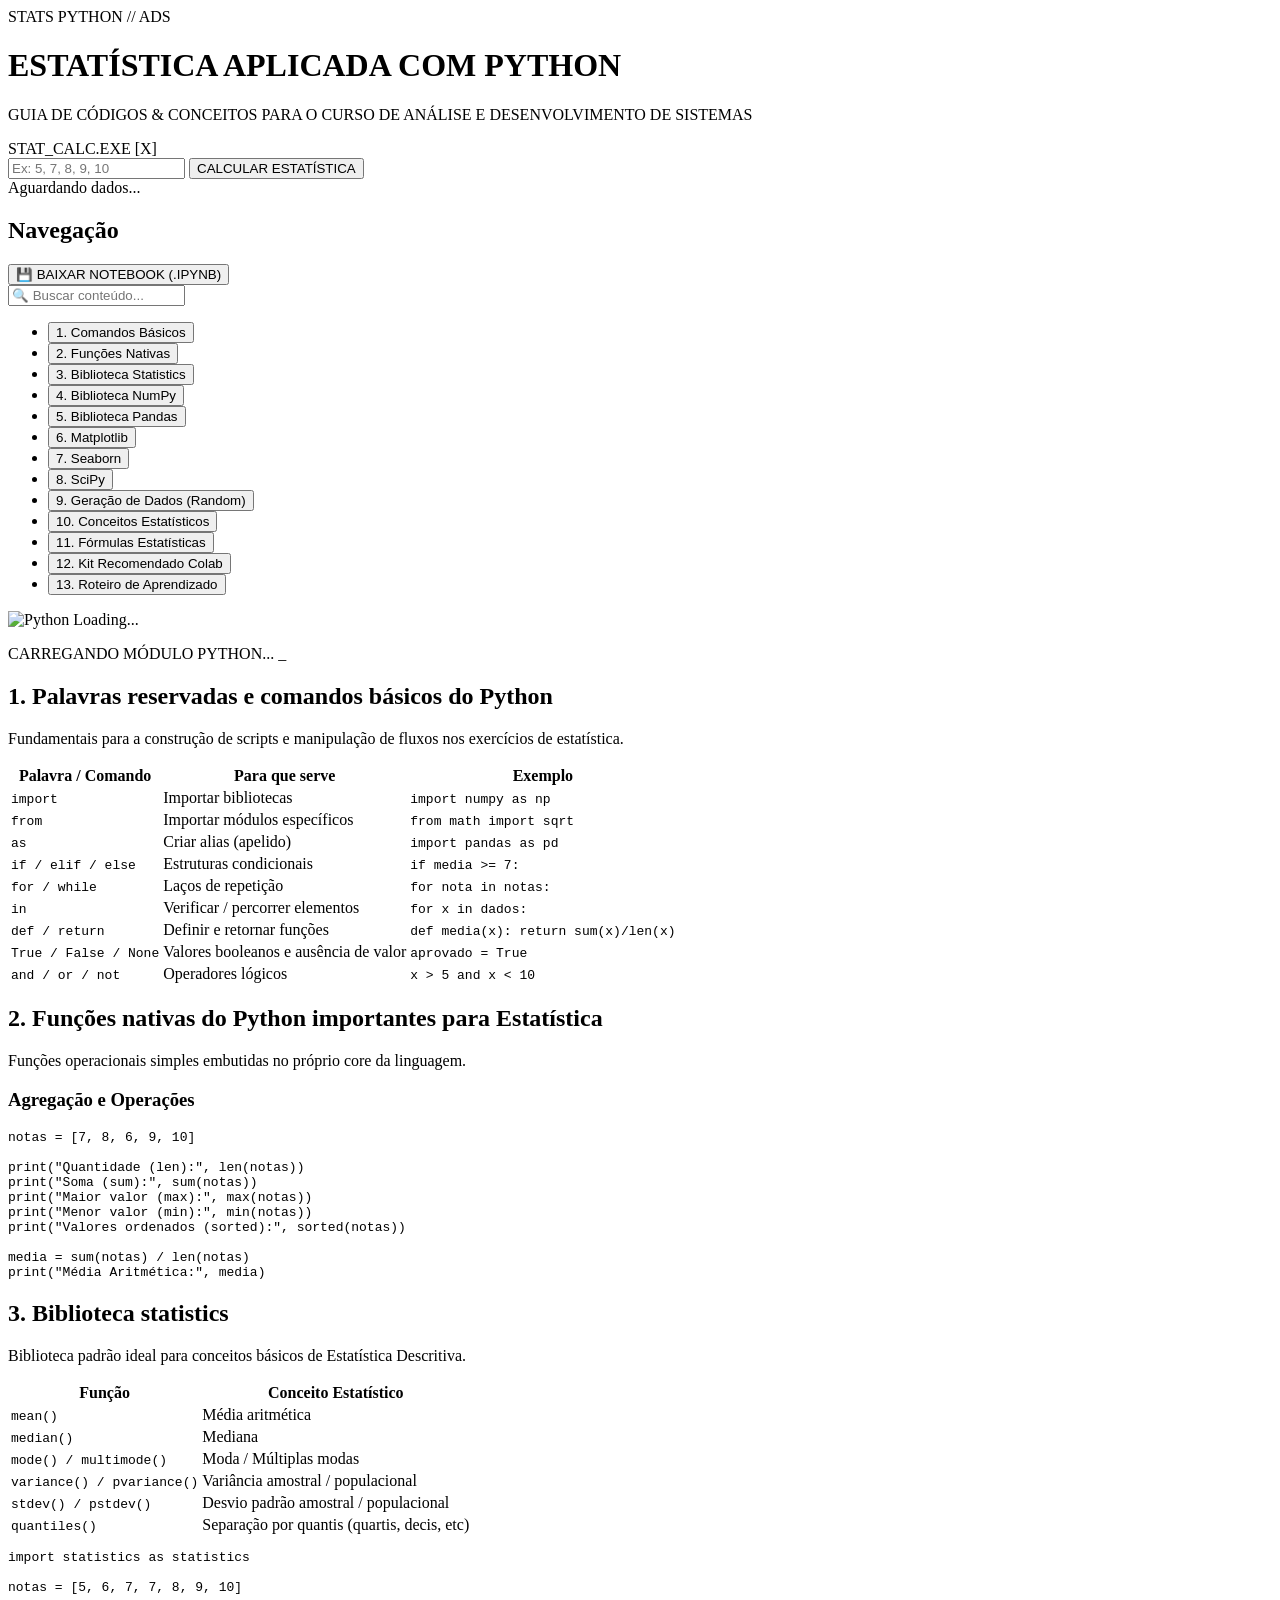
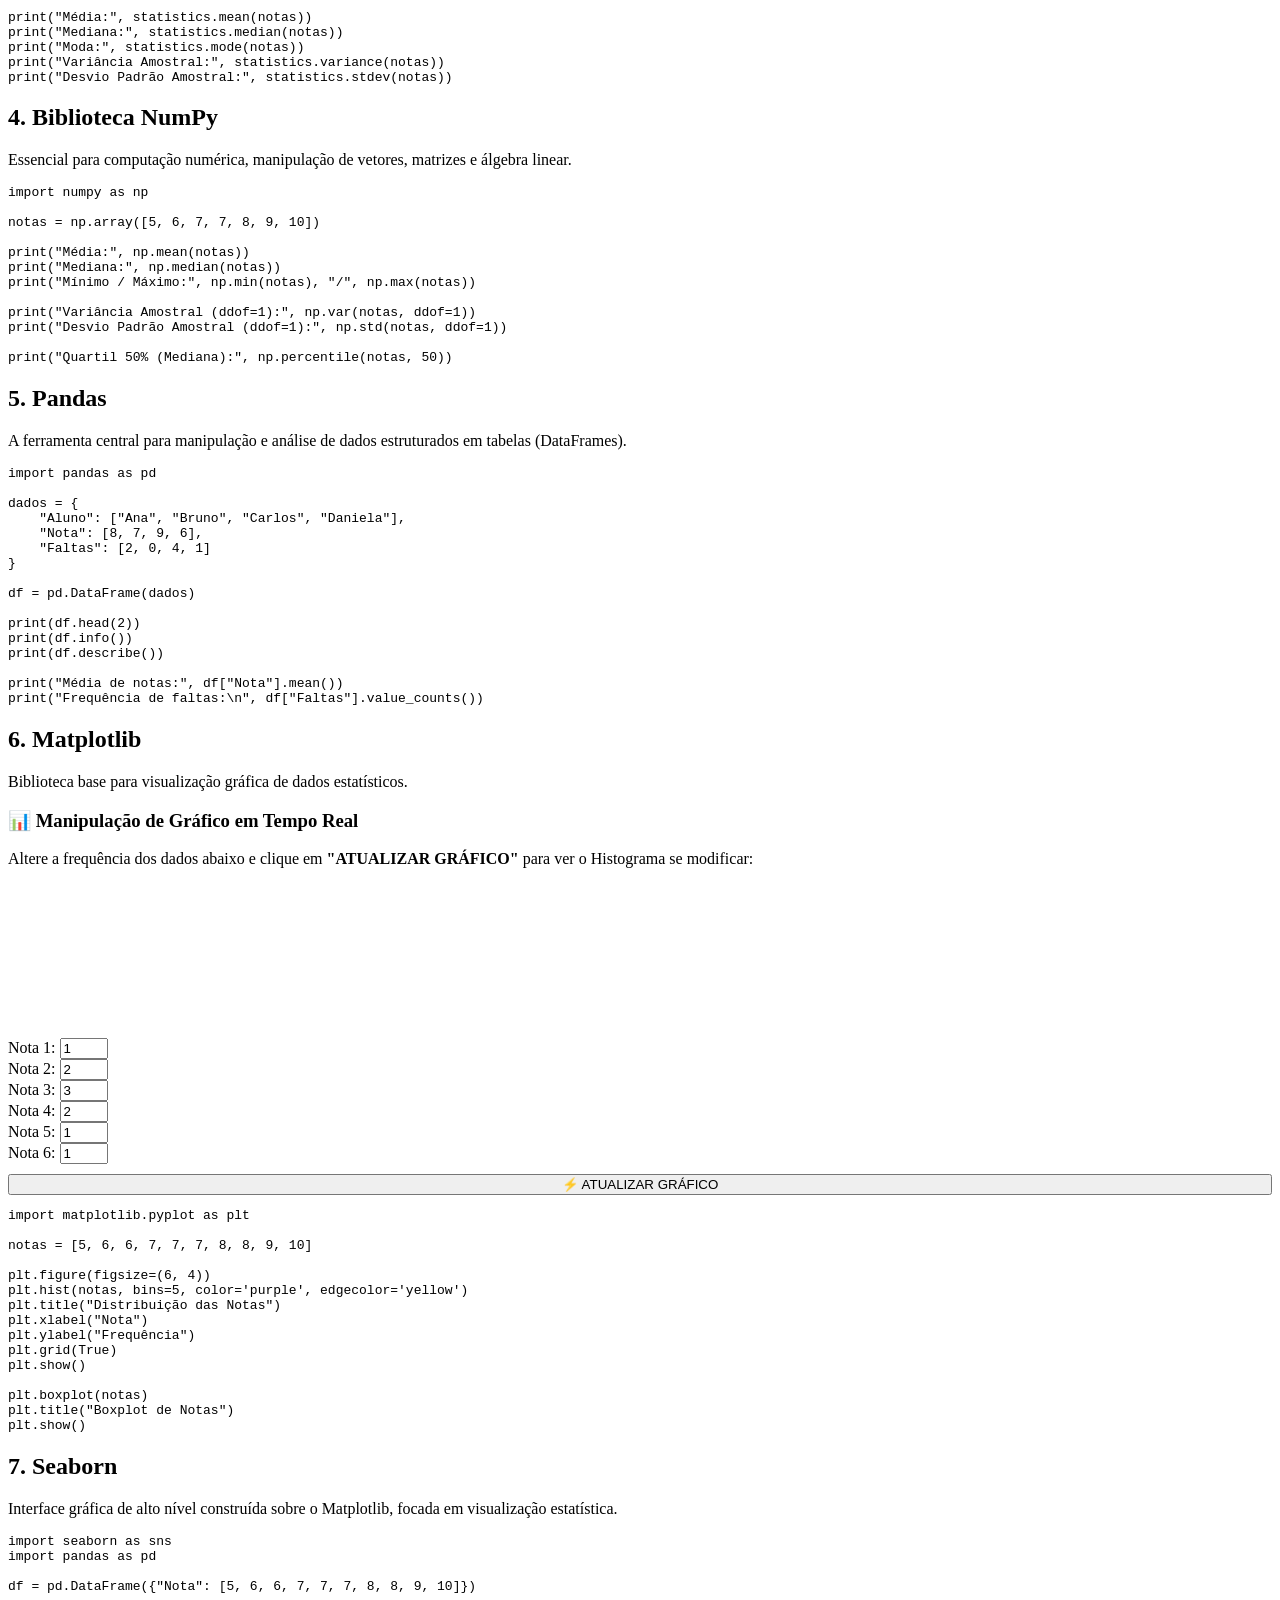
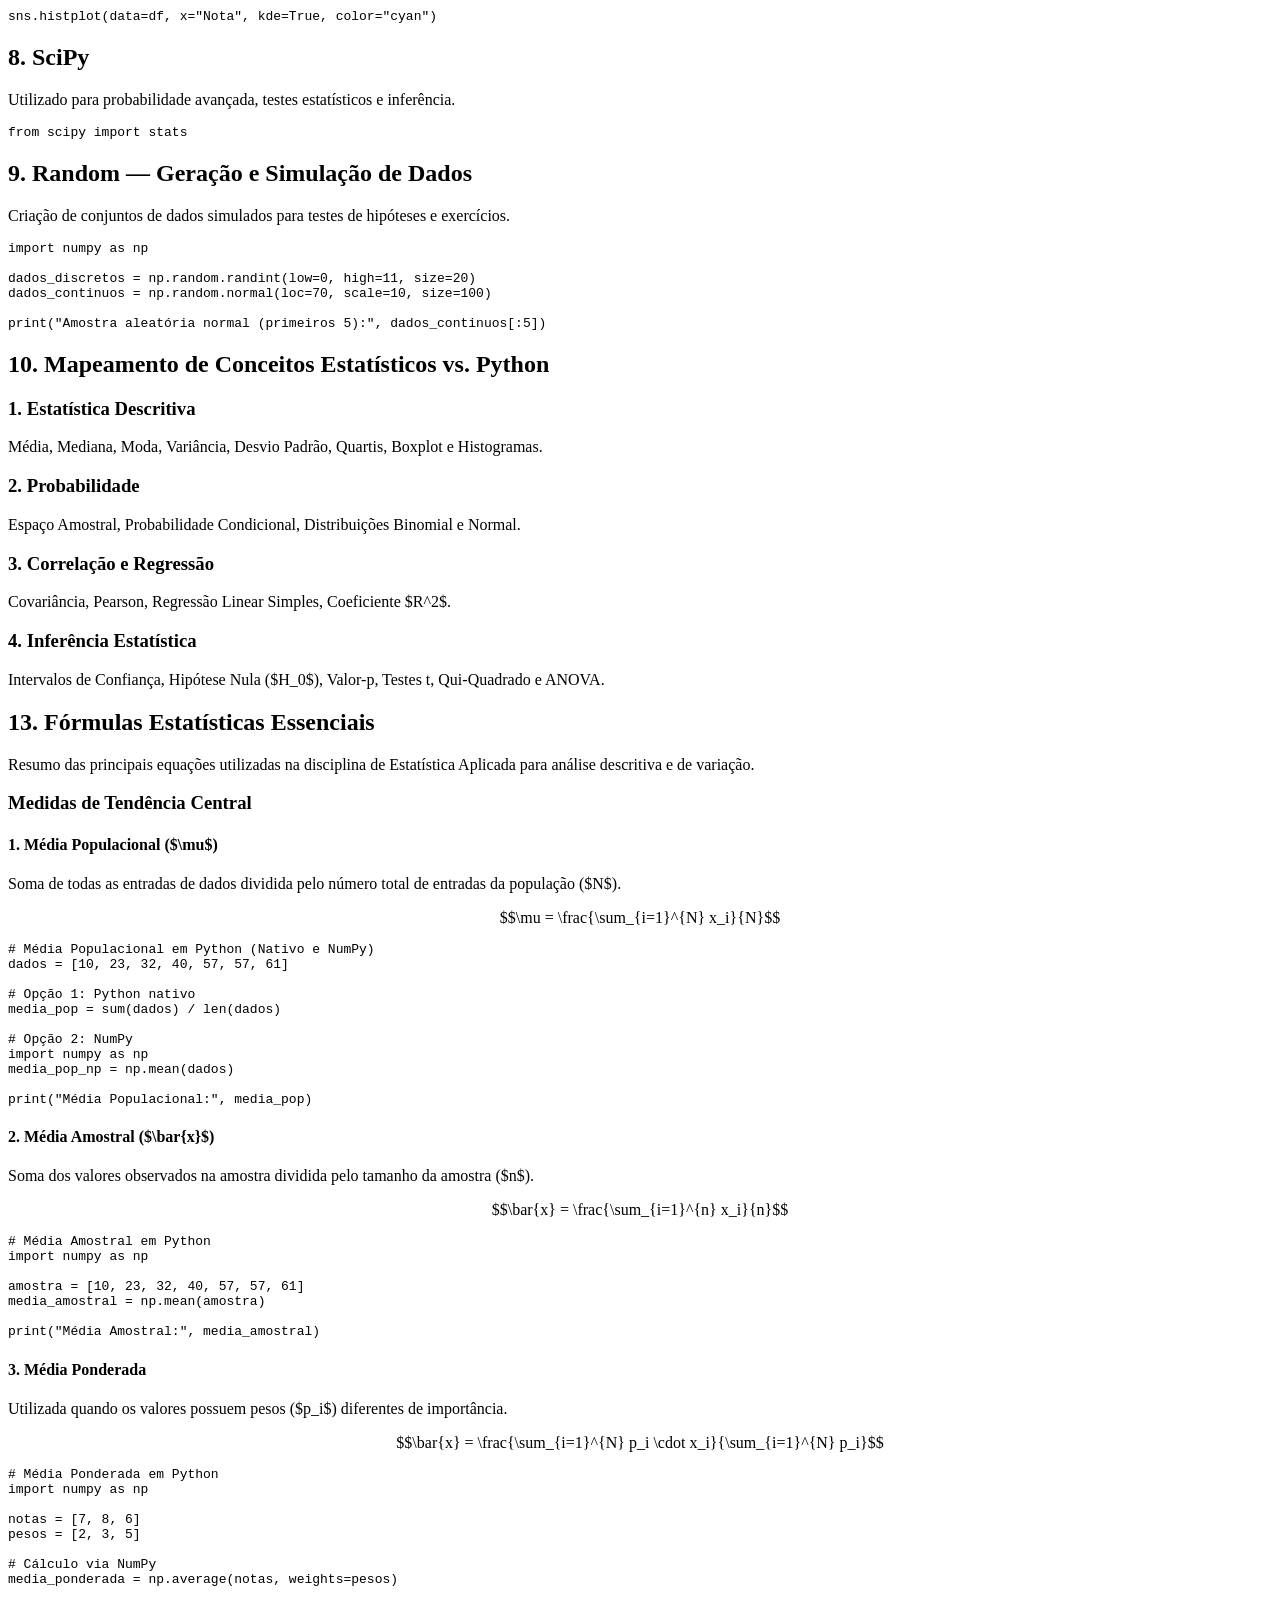
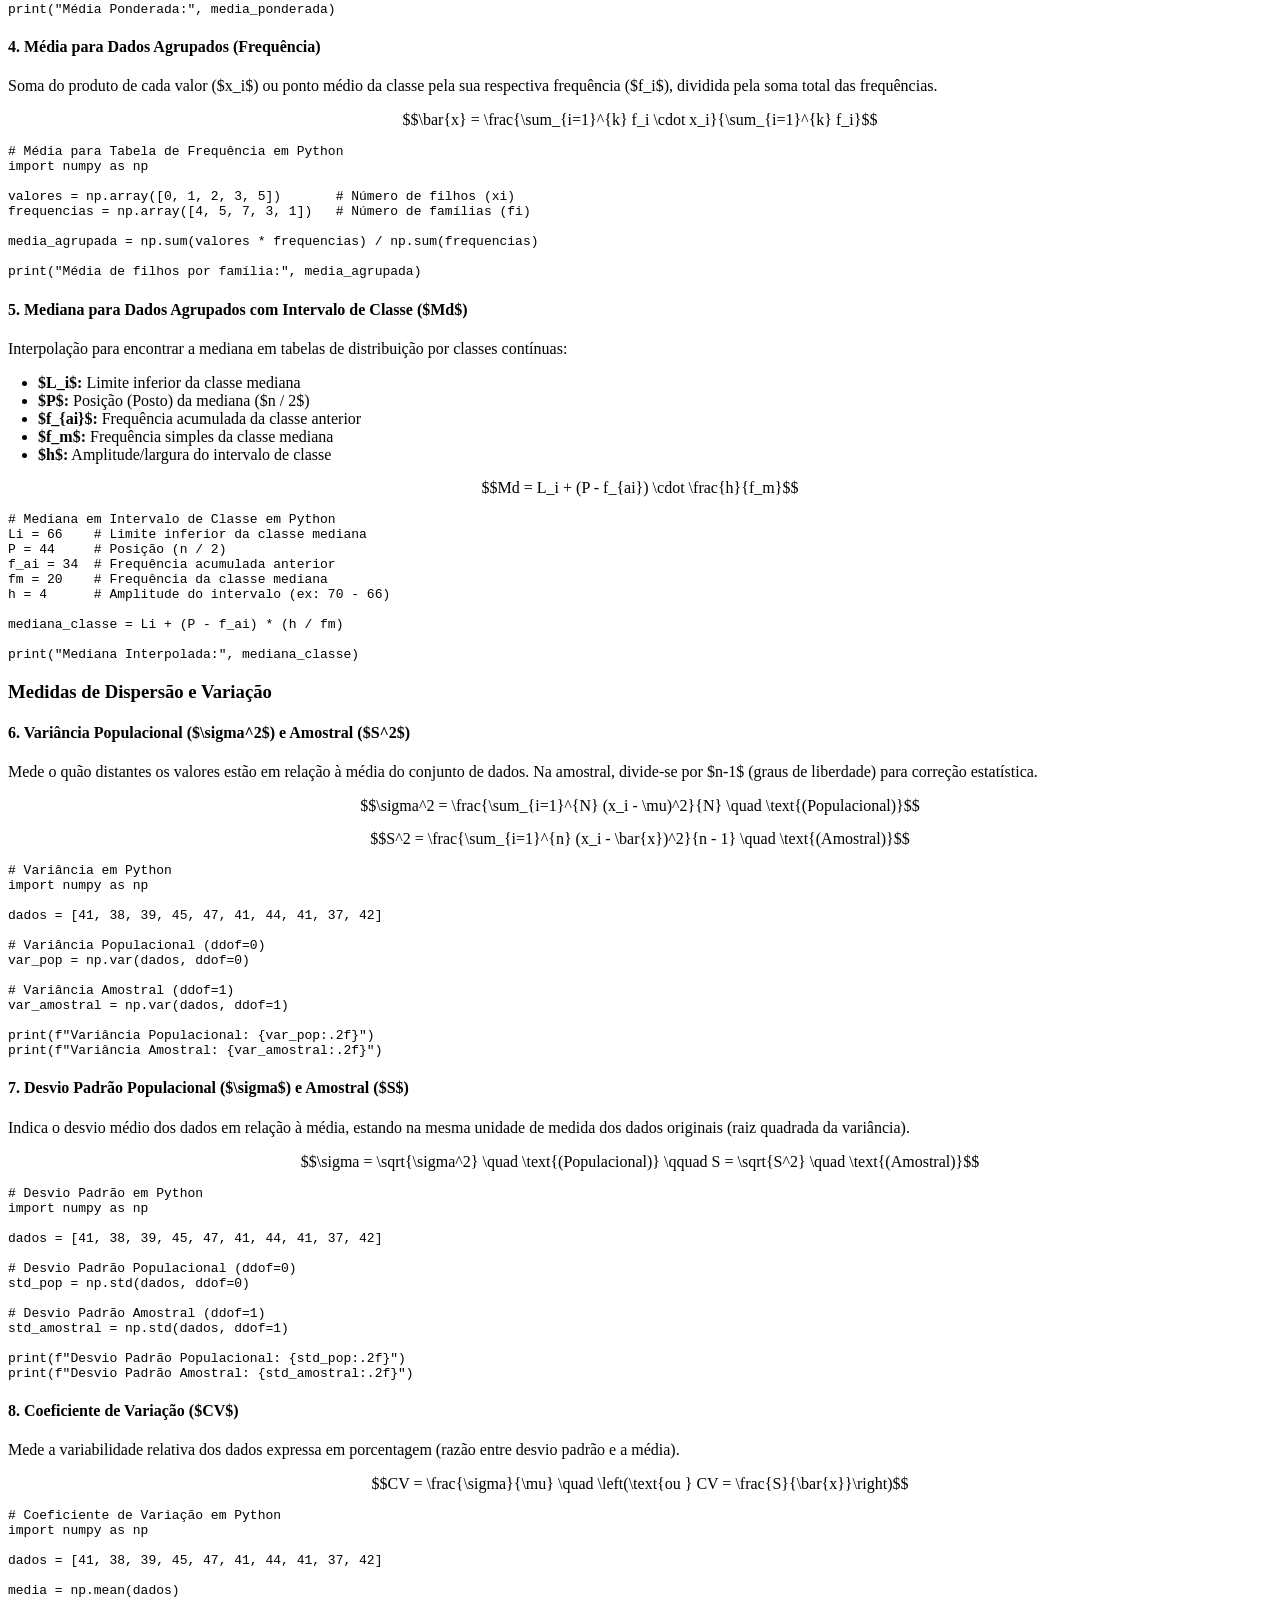
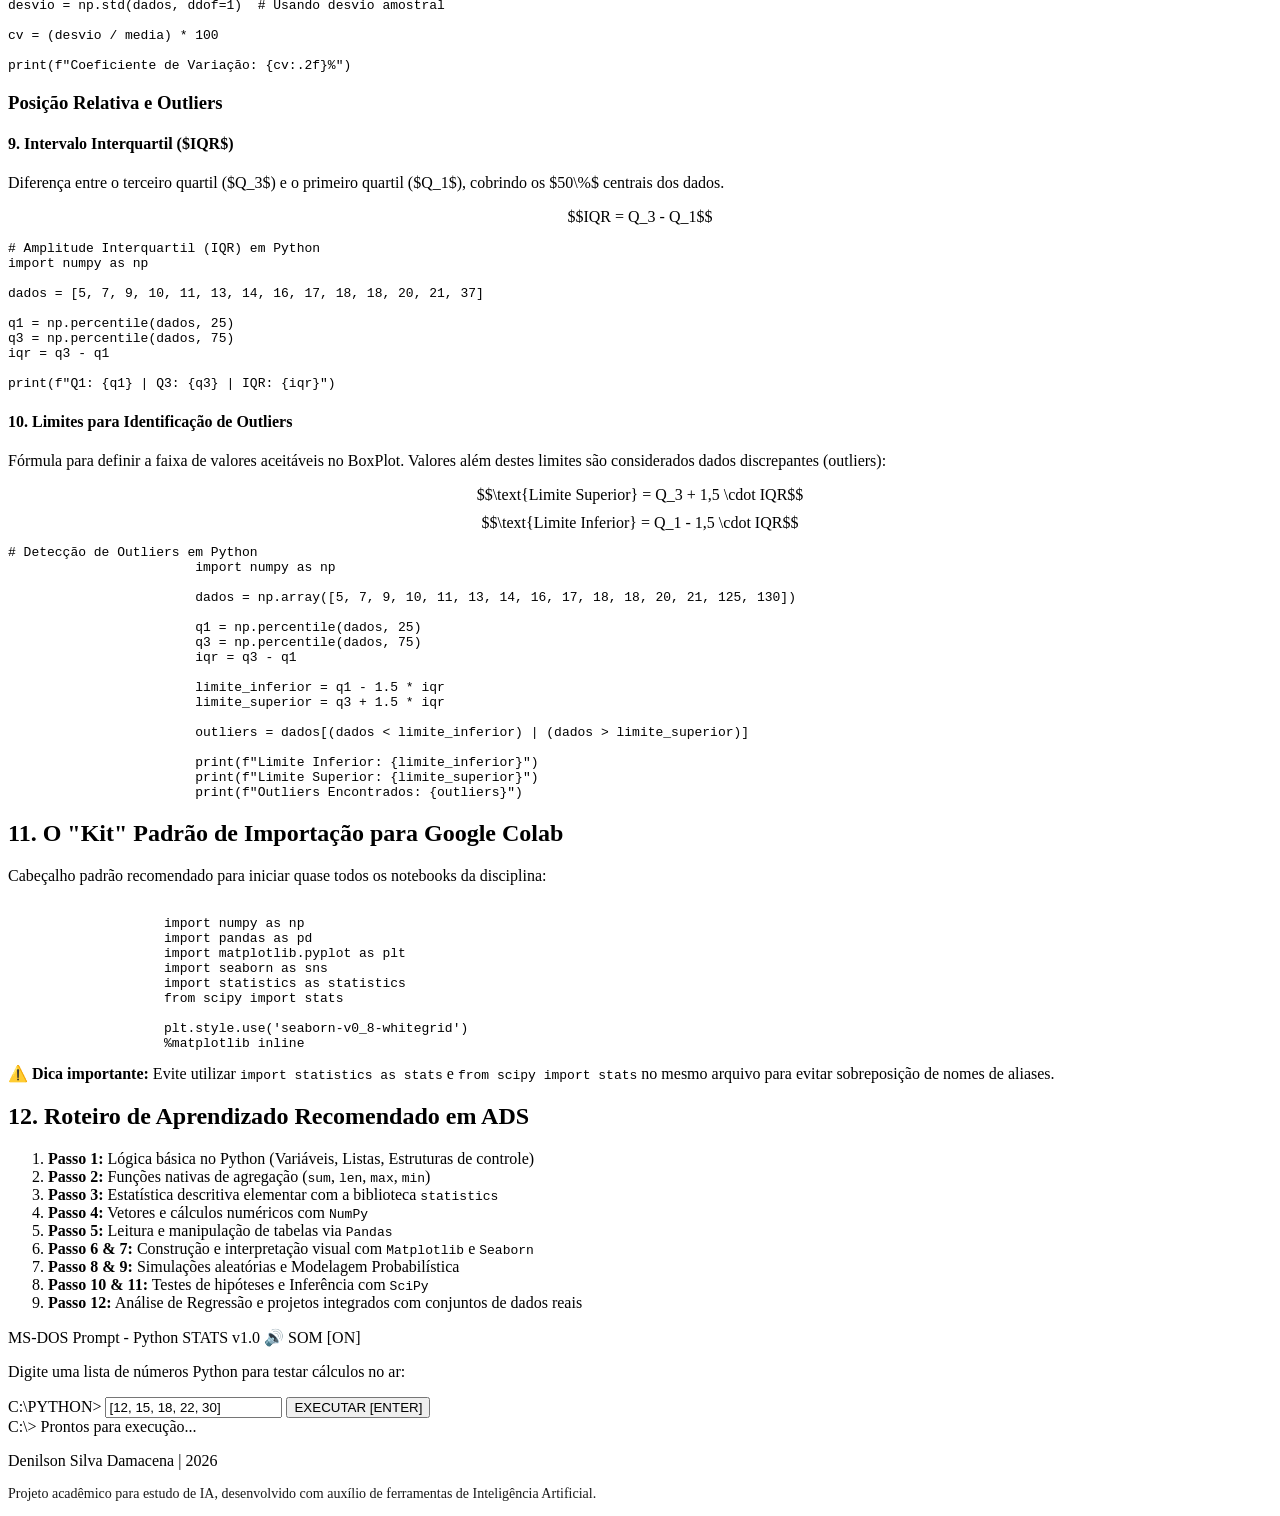
==== projeto/index.html @ f8db6117 "Rename index.html to projeto/index.html" ====
<!--====================================================================
DESENVOLVIDO POR: Denilson Silva Damacena
ANO: 2026
--------------------------------------------------------------------
⠀⠀⠀⠀⠀⢸⠓⢄⡀⠀⠀⠀⠀⠀⠀⠀⠀⠀⠀⠀⠀⠀⠀⠀⠀⠀⠀⠀⠀⠀
⠀⠀⠀⠀⠀⢸⠀⠀⠑⢤⡀⠀⠀⠀⠀⠀⠀⠀⠀⠀⠀⠀⠀⠀⠀⠀⠀⠀⠀⠀
⠀⠀⠀⠀⠀⢸⡆⠀⠀⠀⠙⢤⡷⣤⣦⣀⠤⠖⠚⡿⠁⠀⠀⠀⠀⠀⠀⠀⠀⠀
⣠⡿⠢⢄⡀⠀⡇⠀⠀⠀⠀⠀⠉⠀⠀⠀⠀⠀⠸⠷⣶⠂⠀⠀⠀⣀⣀⠀⠀⠀
⢸⣃⠀⠀⠉⠳⣷⠞⠁⠀⠀⠀⠀⠀⠀⠀⠀⠀⠀⠈⠉⠉⠉⠉⠉⠉⠉⢉⡭⠋
⠀⠘⣆⠀⠀⠀⠁⠀⢀⡄⠀⠀⠀⠀⠀⠀⠀⠀⠀⠀⠀⠀⠀⠀⠀⢀⡴⠋⠀⠀
⠀⠀⠘⣦⠆⠀⠀⢀⡎⢹⡀⠀⠀⠀⠀⠀⠀⠀⠀⡀⠀⠀⡀⣠⠔⠋⠀⠀⠀⠀
⠀⠀⠀⡏⠀⠀⣆⠘⣄⠸⢧⠀⠀⠀⠀⢀⣠⠖⢻⠀⠀⠀⣿⢥⣄⣀⣀⣀⠀⠀
⠀⠀⢸⠁⠀⠀⡏⢣⣌⠙⠚⠀⠀⠠⣖⡛⠀⣠⠏⠀⠀⠀⠇⠀⠀⠀⠀⢙⣣⠄
⠀⠀⢸⡀⠀⠀⠳⡞⠈⢻⠶⠤⣄⣀⣈⣉⣉⣡⡔⠀⠀⢀⠀⠀⣀⡤⠖⠚⠀⠀
⠀⠀⡼⣇⠀⠀⠀⠙⠦⣞⡀⠀⢀⡏⠀⢸⣣⠞⠀⠀⠀⡼⠚⠋⠁⠀⠀⠀⠀⠀
⠀⢰⡇⠙⠀⠀⠀⠀⠀⠀⠉⠙⠚⠒⠚⠉⠀⠀⠀⠀⡼⠁⠀⠀⠀⠀⠀⠀⠀⠀
⠀⠀⢧⡀⠀⢠⡀⠀⠀⠀⠀⠀⠀⠀⠀⠀⠀⠀⠙⣞⠁⠀⠀⠀⠀⠀⠀⠀⠀⠀
⠀⠀⠀⠙⣶⣶⣿⠢⣄⡀⠀⠀⠀⠀⠀⠀⠀⠀⠀⢸⠀⠀⠀⠀⠀⠀⠀⠀⠀⠀
⠀⠀⠀⠀⠀⠉⠀⠀⠀⠙⢿⣳⠞⠳⡄⠀⠀⠀⢀⡞⠀⠀⠀⠀⠀⠀⠀⠀⠀⠀
⠀⠀⠀⠀⠀⠀⠀⠀⠀⠀⠀⠉⠀⠀⠹⣄⣀⡤⠋⠀⠀⠀⠀⠀⠀⠀⠀⠀⠀⠀
====================================================================-->


<!DOCTYPE html>
<html lang="pt-BR">

<head>
    <meta charset="UTF-8">
    <meta name="viewport" content="width=device-width, initial-scale=1.0">
    <title>Estatística Aplicada</title>
    <script src="https://cdn.jsdelivr.net/npm/chart.js"></script>
    <link rel="stylesheet" href="css/style.css">
    <link rel="icon" type="image/svg+xml" href="https://api.iconify.design/lucide:bar-chart-3.svg?color=%23ff00ff">
    <script>
        window.MathJax = {
            tex: {
                inlineMath: [['$', '$'], ['\\(', '\\)']],
                displayMath: [['$$', '$$'], ['\\[', '\\]']]
            }
        };
    </script>
    <script id="MathJax-script" async src="https://cdn.jsdelivr.net/npm/mathjax@3/es5/tex-mml-chtml.js"></script>
</head>

<body>

    <header class="header-90s">
        <div class="logo-box">
            <span class="logo-text">STATS</span>
            <span class="logo-sub">PYTHON // ADS</span>
        </div>
        <div class="header-banner">
            <h1>ESTATÍSTICA APLICADA COM PYTHON</h1>
            <p>GUIA DE CÓDIGOS & CONCEITOS PARA O CURSO DE ANÁLISE E DESENVOLVIMENTO DE SISTEMAS</p>
        </div>
    </header>

    <div class="main-container">
        <nav class="sidebar-menu">
            <div class="win95-calc">
                <div class="calc-title">
                    <span>STAT_CALC.EXE</span>
                    <span>[X]</span>
                </div>
                <input type="text" id="calc-data" class="calc-input" placeholder="Ex: 5, 7, 8, 9, 10">
                <button class="calc-btn" onclick="runWinCalc()">CALCULAR ESTATÍSTICA</button>
                <div id="calc-output" class="calc-results">
                    Aguardando dados...
                </div>
            </div>
            <h2>Navegação</h2>
            <button class="colab-export-btn" onclick="exportToColabNotebook()">
                💾 BAIXAR NOTEBOOK (.IPYNB)
            </button>
            <div class="search-box">
                <input type="text" id="search-input" placeholder="🔍 Buscar conteúdo..." onkeyup="filterMenu()">
            </div>
            <ul>
                <li><button class="menu-btn active" onclick="loadContent(event, 1)">1. Comandos Básicos</button></li>
                <li><button class="menu-btn" onclick="loadContent(event, 2)">2. Funções Nativas</button></li>
                <li><button class="menu-btn" onclick="loadContent(event, 3)">3. Biblioteca Statistics</button></li>
                <li><button class="menu-btn" onclick="loadContent(event, 4)">4. Biblioteca NumPy</button></li>
                <li><button class="menu-btn" onclick="loadContent(event, 5)">5. Biblioteca Pandas</button></li>
                <li><button class="menu-btn" onclick="loadContent(event, 6)">6. Matplotlib</button></li>
                <li><button class="menu-btn" onclick="loadContent(event, 7)">7. Seaborn</button></li>
                <li><button class="menu-btn" onclick="loadContent(event, 8)">8. SciPy</button></li>
                <li><button class="menu-btn" onclick="loadContent(event, 9)">9. Geração de Dados (Random)</button></li>
                <li><button class="menu-btn" onclick="loadContent(event, 10)">10. Conceitos Estatísticos</button></li>
                <li><button class="menu-btn" onclick="loadContent(event, 11)">11. Fórmulas Estatísticas</button></li>
                <li><button class="menu-btn" onclick="loadContent(event, 12)">12. Kit Recomendado Colab</button></li>
                <li><button class="menu-btn" onclick="loadContent(event, 13)">13. Roteiro de Aprendizado</button></li>

            </ul>
        </nav>

        <main class="content-area">

            <div id="retro-loader" class="crt-monitor">
                <div class="monitor-screen">
                    <div class="loader-content">
                        <img src="https://images-wixmp-ed30a86b8c4ca887773594c2.wixmp.com/f/da9f8649-8d19-4c2b-b05a-d90030b5379a/dgvsjw9-cf0faf00-135d-4ddf-9aae-e804f3a03dff.gif?token=eyJ0eXAiOiJKV1QiLCJhbGciOiJIUzI1NiJ9.[base64].6Mxt8I6oaroycEuVyT8rRsQmvYygFKaHX579qI7D_Fw"
                            alt="Python Loading..." class="python-gif">
                        <div class="loading-bar">
                            <div class="loading-fill"></div>
                        </div>
                        <p class="loading-text">CARREGANDO MÓDULO PYTHON... <span class="blink">_</span></p>
                    </div>
                </div>
            </div>

            <section id="content-1" class="content-section active">
                <h2>1. Palavras reservadas e comandos básicos do Python</h2>
                <p>Fundamentais para a construção de scripts e manipulação de fluxos nos exercícios de estatística.</p>

                <table class="table-90s">
                    <thead>
                        <tr>
                            <th>Palavra / Comando</th>
                            <th>Para que serve</th>
                            <th>Exemplo</th>
                        </tr>
                    </thead>
                    <tbody>
                        <tr>
                            <td><code>import</code></td>
                            <td>Importar bibliotecas</td>
                            <td><code>import numpy as np</code></td>
                        </tr>
                        <tr>
                            <td><code>from</code></td>
                            <td>Importar módulos específicos</td>
                            <td><code>from math import sqrt</code></td>
                        </tr>
                        <tr>
                            <td><code>as</code></td>
                            <td>Criar alias (apelido)</td>
                            <td><code>import pandas as pd</code></td>
                        </tr>
                        <tr>
                            <td><code>if / elif / else</code></td>
                            <td>Estruturas condicionais</td>
                            <td><code>if media >= 7:</code></td>
                        </tr>
                        <tr>
                            <td><code>for / while</code></td>
                            <td>Laços de repetição</td>
                            <td><code>for nota in notas:</code></td>
                        </tr>
                        <tr>
                            <td><code>in</code></td>
                            <td>Verificar / percorrer elementos</td>
                            <td><code>for x in dados:</code></td>
                        </tr>
                        <tr>
                            <td><code>def / return</code></td>
                            <td>Definir e retornar funções</td>
                            <td><code>def media(x): return sum(x)/len(x)</code></td>
                        </tr>
                        <tr>
                            <td><code>True / False / None</code></td>
                            <td>Valores booleanos e ausência de valor</td>
                            <td><code>aprovado = True</code></td>
                        </tr>
                        <tr>
                            <td><code>and / or / not</code></td>
                            <td>Operadores lógicos</td>
                            <td><code>x > 5 and x < 10</code></td>
                        </tr>
                    </tbody>
                </table>
            </section>

            <section id="content-2" class="content-section">
                <h2>2. Funções nativas do Python importantes para Estatística</h2>
                <p>Funções operacionais simples embutidas no próprio core da linguagem.</p>

                <h3>Agregação e Operações</h3>
                <pre class="code-box"><code>notas = [7, 8, 6, 9, 10]

print("Quantidade (len):", len(notas))
print("Soma (sum):", sum(notas))
print("Maior valor (max):", max(notas))
print("Menor valor (min):", min(notas))
print("Valores ordenados (sorted):", sorted(notas))

media = sum(notas) / len(notas)
print("Média Aritmética:", media)</code></pre>
            </section>

            <section id="content-3" class="content-section">
                <h2>3. Biblioteca statistics</h2>
                <p>Biblioteca padrão ideal para conceitos básicos de Estatística Descritiva.</p>

                <table class="table-90s">
                    <thead>
                        <tr>
                            <th>Função</th>
                            <th>Conceito Estatístico</th>
                        </tr>
                    </thead>
                    <tbody>
                        <tr>
                            <td><code>mean()</code></td>
                            <td>Média aritmética</td>
                        </tr>
                        <tr>
                            <td><code>median()</code></td>
                            <td>Mediana</td>
                        </tr>
                        <tr>
                            <td><code>mode() / multimode()</code></td>
                            <td>Moda / Múltiplas modas</td>
                        </tr>
                        <tr>
                            <td><code>variance() / pvariance()</code></td>
                            <td>Variância amostral / populacional</td>
                        </tr>
                        <tr>
                            <td><code>stdev() / pstdev()</code></td>
                            <td>Desvio padrão amostral / populacional</td>
                        </tr>
                        <tr>
                            <td><code>quantiles()</code></td>
                            <td>Separação por quantis (quartis, decis, etc)</td>
                        </tr>
                    </tbody>
                </table>

                <pre class="code-box"><code>import statistics as statistics

notas = [5, 6, 7, 7, 8, 9, 10]

print("Média:", statistics.mean(notas))
print("Mediana:", statistics.median(notas))
print("Moda:", statistics.mode(notas))
print("Variância Amostral:", statistics.variance(notas))
print("Desvio Padrão Amostral:", statistics.stdev(notas))</code></pre>
            </section>

            <section id="content-4" class="content-section">
                <h2>4. Biblioteca NumPy</h2>
                <p>Essencial para computação numérica, manipulação de vetores, matrizes e álgebra linear.</p>

                <pre class="code-box"><code>import numpy as np

notas = np.array([5, 6, 7, 7, 8, 9, 10])

print("Média:", np.mean(notas))
print("Mediana:", np.median(notas))
print("Mínimo / Máximo:", np.min(notas), "/", np.max(notas))

print("Variância Amostral (ddof=1):", np.var(notas, ddof=1))
print("Desvio Padrão Amostral (ddof=1):", np.std(notas, ddof=1))

print("Quartil 50% (Mediana):", np.percentile(notas, 50))</code></pre>
            </section>

            <section id="content-5" class="content-section">
                <h2>5. Pandas</h2>
                <p>A ferramenta central para manipulação e análise de dados estruturados em tabelas (DataFrames).</p>

                <pre class="code-box"><code>import pandas as pd

dados = {
    "Aluno": ["Ana", "Bruno", "Carlos", "Daniela"],
    "Nota": [8, 7, 9, 6],
    "Faltas": [2, 0, 4, 1]
}

df = pd.DataFrame(dados)

print(df.head(2))
print(df.info())
print(df.describe())

print("Média de notas:", df["Nota"].mean())
print("Frequência de faltas:\n", df["Faltas"].value_counts())</code></pre>
            </section>

            <section id="content-6" class="content-section">
                <h2>6. Matplotlib</h2>
                <p>Biblioteca base para visualização gráfica de dados estatísticos.</p>

                <div class="interactive-chart-box">
                    <h3>📊 Manipulação de Gráfico em Tempo Real</h3>
                    <p>Altere a frequência dos dados abaixo e clique em <b>"ATUALIZAR GRÁFICO"</b> para ver o Histograma
                        se modificar:</p>

                    <div class="chart-container">
                        <canvas id="matplotlibChart"></canvas>
                    </div>

                    <div class="chart-controls">
                        <div class="control-group">
                            <label>Nota 1:</label>
                            <input type="number" id="freq-1" value="1" min="0" max="10">
                        </div>
                        <div class="control-group">
                            <label>Nota 2:</label>
                            <input type="number" id="freq-2" value="2" min="0" max="10">
                        </div>
                        <div class="control-group">
                            <label>Nota 3:</label>
                            <input type="number" id="freq-3" value="3" min="0" max="10">
                        </div>
                        <div class="control-group">
                            <label>Nota 4:</label>
                            <input type="number" id="freq-4" value="2" min="0" max="10">
                        </div>
                        <div class="control-group">
                            <label>Nota 5:</label>
                            <input type="number" id="freq-5" value="1" min="0" max="10">
                        </div>
                        <div class="control-group">
                            <label>Nota 6:</label>
                            <input type="number" id="freq-6" value="1" min="0" max="10">
                        </div>
                    </div>

                    <button class="dos-btn" style="width: 100%; margin-top: 10px;" onclick="updateChartData()">
                        ⚡ ATUALIZAR GRÁFICO
                    </button>
                </div>

                <pre class="code-box"><code>import matplotlib.pyplot as plt

notas = [5, 6, 6, 7, 7, 7, 8, 8, 9, 10]

plt.figure(figsize=(6, 4))
plt.hist(notas, bins=5, color='purple', edgecolor='yellow')
plt.title("Distribuição das Notas")
plt.xlabel("Nota")
plt.ylabel("Frequência")
plt.grid(True)
plt.show()

plt.boxplot(notas)
plt.title("Boxplot de Notas")
plt.show()</code></pre>
            </section>

            <section id="content-7" class="content-section">
                <h2>7. Seaborn</h2>
                <p>Interface gráfica de alto nível construída sobre o Matplotlib, focada em visualização estatística.
                </p>

                <pre class="code-box"><code>import seaborn as sns
import pandas as pd

df = pd.DataFrame({"Nota": [5, 6, 6, 7, 7, 7, 8, 8, 9, 10]})

sns.histplot(data=df, x="Nota", kde=True, color="cyan")</code></pre>
            </section>

            <section id="content-8" class="content-section">
                <h2>8. SciPy</h2>
                <p>Utilizado para probabilidade avançada, testes estatísticos e inferência.</p>

                <pre class="code-box"><code>from scipy import stats</code></pre>
            </section>

            <section id="content-9" class="content-section">
                <h2>9. Random — Geração e Simulação de Dados</h2>
                <p>Criação de conjuntos de dados simulados para testes de hipóteses e exercícios.</p>

                <pre class="code-box"><code>import numpy as np

dados_discretos = np.random.randint(low=0, high=11, size=20)
dados_continuos = np.random.normal(loc=70, scale=10, size=100)

print("Amostra aleatória normal (primeiros 5):", dados_continuos[:5])</code></pre>
            </section>

            <section id="content-10" class="content-section">
                <h2>10. Mapeamento de Conceitos Estatísticos vs. Python</h2>

                <div class="concept-block">
                    <h3>1. Estatística Descritiva</h3>
                    <p>Média, Mediana, Moda, Variância, Desvio Padrão, Quartis, Boxplot e Histogramas.</p>
                </div>

                <div class="concept-block">
                    <h3>2. Probabilidade</h3>
                    <p>Espaço Amostral, Probabilidade Condicional, Distribuições Binomial e Normal.</p>
                </div>

                <div class="concept-block">
                    <h3>3. Correlação e Regressão</h3>
                    <p>Covariância, Pearson, Regressão Linear Simples, Coeficiente $R^2$.</p>
                </div>

                <div class="concept-block">
                    <h3>4. Inferência Estatística</h3>
                    <p>Intervalos de Confiança, Hipótese Nula ($H_0$), Valor-p, Testes t, Qui-Quadrado e ANOVA.</p>
                </div>
            </section>

            <section id="content-11" class="content-section">
                <h2>13. Fórmulas Estatísticas Essenciais</h2>
                <p>Resumo das principais equações utilizadas na disciplina de Estatística Aplicada para análise
                    descritiva e de variação.</p>

                <h3>Medidas de Tendência Central</h3>

                <div class="concept-block">
                    <h4>1. Média Populacional ($\mu$)</h4>
                    <p>Soma de todas as entradas de dados dividida pelo número total de entradas da população ($N$).</p>
                    <p style="text-align: center; margin: 15px 0;">$$\mu = \frac{\sum_{i=1}^{N} x_i}{N}$$</p>
                    <pre class="code-box"><code># Média Populacional em Python (Nativo e NumPy)
dados = [10, 23, 32, 40, 57, 57, 61]

# Opção 1: Python nativo
media_pop = sum(dados) / len(dados)

# Opção 2: NumPy
import numpy as np
media_pop_np = np.mean(dados)

print("Média Populacional:", media_pop)</code></pre>
                </div>

                <div class="concept-block">
                    <h4>2. Média Amostral ($\bar{x}$)</h4>
                    <p>Soma dos valores observados na amostra dividida pelo tamanho da amostra ($n$).</p>
                    <p style="text-align: center; margin: 15px 0;">$$\bar{x} = \frac{\sum_{i=1}^{n} x_i}{n}$$</p>
                    <pre class="code-box"><code># Média Amostral em Python
import numpy as np

amostra = [10, 23, 32, 40, 57, 57, 61]
media_amostral = np.mean(amostra)

print("Média Amostral:", media_amostral)</code></pre>
                </div>

                <div class="concept-block">
                    <h4>3. Média Ponderada</h4>
                    <p>Utilizada quando os valores possuem pesos ($p_i$) diferentes de importância.</p>
                    <p style="text-align: center; margin: 15px 0;">$$\bar{x} = \frac{\sum_{i=1}^{N} p_i \cdot
                        x_i}{\sum_{i=1}^{N} p_i}$$</p>
                    <pre class="code-box"><code># Média Ponderada em Python
import numpy as np

notas = [7, 8, 6]
pesos = [2, 3, 5]

# Cálculo via NumPy
media_ponderada = np.average(notas, weights=pesos)

print("Média Ponderada:", media_ponderada)</code></pre>
                </div>

                <div class="concept-block">
                    <h4>4. Média para Dados Agrupados (Frequência)</h4>
                    <p>Soma do produto de cada valor ($x_i$) ou ponto médio da classe pela sua respectiva frequência
                        ($f_i$), dividida pela soma total das frequências.</p>
                    <p style="text-align: center; margin: 15px 0;">$$\bar{x} = \frac{\sum_{i=1}^{k} f_i \cdot
                        x_i}{\sum_{i=1}^{k} f_i}$$</p>
                    <pre class="code-box"><code># Média para Tabela de Frequência em Python
import numpy as np

valores = np.array([0, 1, 2, 3, 5])       # Número de filhos (xi)
frequencias = np.array([4, 5, 7, 3, 1])   # Número de famílias (fi)

media_agrupada = np.sum(valores * frequencias) / np.sum(frequencias)

print("Média de filhos por família:", media_agrupada)</code></pre>
                </div>

                <div class="concept-block">
                    <h4>5. Mediana para Dados Agrupados com Intervalo de Classe ($Md$)</h4>
                    <p>Interpolação para encontrar a mediana em tabelas de distribuição por classes contínuas:</p>
                    <ul style="padding-left: 30px; margin-right: 10px; margin-bottom: 15px;">
                        <li><b>$L_i$:</b> Limite inferior da classe mediana</li>
                        <li><b>$P$:</b> Posição (Posto) da mediana ($n / 2$)</li>
                        <li><b>$f_{ai}$:</b> Frequência acumulada da classe anterior</li>
                        <li><b>$f_m$:</b> Frequência simples da classe mediana</li>
                        <li><b>$h$:</b> Amplitude/largura do intervalo de classe</li>
                    </ul>
                    <p style="text-align: center; margin: 15px 0;">$$Md = L_i + (P - f_{ai}) \cdot \frac{h}{f_m}$$</p>
                    <pre class="code-box"><code># Mediana em Intervalo de Classe em Python
Li = 66    # Limite inferior da classe mediana
P = 44     # Posição (n / 2)
f_ai = 34  # Frequência acumulada anterior
fm = 20    # Frequência da classe mediana
h = 4      # Amplitude do intervalo (ex: 70 - 66)

mediana_classe = Li + (P - f_ai) * (h / fm)

print("Mediana Interpolada:", mediana_classe)</code></pre>
                </div>

                <h3>Medidas de Dispersão e Variação</h3>

                <div class="concept-block">
                    <h4>6. Variância Populacional ($\sigma^2$) e Amostral ($S^2$)</h4>
                    <p>Mede o quão distantes os valores estão em relação à média do conjunto de dados. Na amostral,
                        divide-se por $n-1$ (graus de liberdade) para correção estatística.</p>
                    <p style="text-align: center; margin: 15px 0;">$$\sigma^2 = \frac{\sum_{i=1}^{N} (x_i - \mu)^2}{N}
                        \quad \text{(Populacional)}$$</p>
                    <p style="text-align: center; margin: 15px 0;">$$S^2 = \frac{\sum_{i=1}^{n} (x_i - \bar{x})^2}{n -
                        1} \quad \text{(Amostral)}$$</p>
                    <pre class="code-box"><code># Variância em Python
import numpy as np

dados = [41, 38, 39, 45, 47, 41, 44, 41, 37, 42]

# Variância Populacional (ddof=0)
var_pop = np.var(dados, ddof=0)

# Variância Amostral (ddof=1)
var_amostral = np.var(dados, ddof=1)

print(f"Variância Populacional: {var_pop:.2f}")
print(f"Variância Amostral: {var_amostral:.2f}")</code></pre>
                </div>

                <div class="concept-block">
                    <h4>7. Desvio Padrão Populacional ($\sigma$) e Amostral ($S$)</h4>
                    <p>Indica o desvio médio dos dados em relação à média, estando na mesma unidade de medida dos dados
                        originais (raiz quadrada da variância).</p>
                    <p style="text-align: center; margin: 15px 0;">$$\sigma = \sqrt{\sigma^2} \quad
                        \text{(Populacional)} \qquad S = \sqrt{S^2} \quad \text{(Amostral)}$$</p>
                    <pre class="code-box"><code># Desvio Padrão em Python
import numpy as np

dados = [41, 38, 39, 45, 47, 41, 44, 41, 37, 42]

# Desvio Padrão Populacional (ddof=0)
std_pop = np.std(dados, ddof=0)

# Desvio Padrão Amostral (ddof=1)
std_amostral = np.std(dados, ddof=1)

print(f"Desvio Padrão Populacional: {std_pop:.2f}")
print(f"Desvio Padrão Amostral: {std_amostral:.2f}")</code></pre>
                </div>

                <div class="concept-block">
                    <h4>8. Coeficiente de Variação ($CV$)</h4>
                    <p>Mede a variabilidade relativa dos dados expressa em porcentagem (razão entre desvio padrão e a
                        média).</p>
                    <p style="text-align: center; margin: 15px 0;">$$CV = \frac{\sigma}{\mu} \quad \left(\text{ou } CV =
                        \frac{S}{\bar{x}}\right)$$</p>
                    <pre class="code-box"><code># Coeficiente de Variação em Python
import numpy as np

dados = [41, 38, 39, 45, 47, 41, 44, 41, 37, 42]

media = np.mean(dados)
desvio = np.std(dados, ddof=1)  # Usando desvio amostral

cv = (desvio / media) * 100

print(f"Coeficiente de Variação: {cv:.2f}%")</code></pre>
                </div>

                <h3>Posição Relativa e Outliers</h3>

                <div class="concept-block">
                    <h4>9. Intervalo Interquartil ($IQR$)</h4>
                    <p>Diferença entre o terceiro quartil ($Q_3$) e o primeiro quartil ($Q_1$), cobrindo os $50\%$
                        centrais dos dados.</p>
                    <p style="text-align: center; margin: 15px 0;">$$IQR = Q_3 - Q_1$$</p>
                    <pre class="code-box"><code># Amplitude Interquartil (IQR) em Python
import numpy as np

dados = [5, 7, 9, 10, 11, 13, 14, 16, 17, 18, 18, 20, 21, 37]

q1 = np.percentile(dados, 25)
q3 = np.percentile(dados, 75)
iqr = q3 - q1

print(f"Q1: {q1} | Q3: {q3} | IQR: {iqr}")</code></pre>
                </div>

                <div class="concept-block">
                    <h4>10. Limites para Identificação de Outliers</h4>
                    <p>Fórmula para definir a faixa de valores aceitáveis no BoxPlot. Valores além destes limites são
                        considerados dados discrepantes (outliers):</p>
                    <p style="text-align: center; margin: 10px 0;">$$\text{Limite Superior} = Q_3 + 1,5 \cdot IQR$$</p>
                    <p style="text-align: center; margin: 10px 0;">$$\text{Limite Inferior} = Q_1 - 1,5 \cdot IQR$$</p>
                    <pre class="code-box"><code># Detecção de Outliers em Python
                        import numpy as np

                        dados = np.array([5, 7, 9, 10, 11, 13, 14, 16, 17, 18, 18, 20, 21, 125, 130])

                        q1 = np.percentile(dados, 25)
                        q3 = np.percentile(dados, 75)
                        iqr = q3 - q1

                        limite_inferior = q1 - 1.5 * iqr
                        limite_superior = q3 + 1.5 * iqr

                        outliers = dados[(dados < limite_inferior) | (dados > limite_superior)]

                        print(f"Limite Inferior: {limite_inferior}")
                        print(f"Limite Superior: {limite_superior}")
                        print(f"Outliers Encontrados: {outliers}")</code></pre>
                </div>

                <section id="content-12" class="content-section">
                    <h2>11. O "Kit" Padrão de Importação para Google Colab</h2>
                    <p>Cabeçalho padrão recomendado para iniciar quase todos os notebooks da disciplina:</p>

                    <pre class="code-box"><code>
                    import numpy as np
                    import pandas as pd
                    import matplotlib.pyplot as plt
                    import seaborn as sns
                    import statistics as statistics
                    from scipy import stats

                    plt.style.use('seaborn-v0_8-whitegrid')
                    %matplotlib inline</code></pre>

                    <div class="note-box">
                        <strong>⚠️ Dica importante:</strong> Evite utilizar <code>import statistics as stats</code> e
                        <code>from scipy import stats</code> no mesmo arquivo para evitar sobreposição de nomes de
                        aliases.
                    </div>
                </section>

                <section id="content-13" class="content-section">
                    <h2>12. Roteiro de Aprendizado Recomendado em ADS</h2>
                    <ol class="roadmap-list">
                        <li><strong>Passo 1:</strong> Lógica básica no Python (Variáveis, Listas, Estruturas de
                            controle)
                        </li>
                        <li><strong>Passo 2:</strong> Funções nativas de agregação (<code>sum</code>, <code>len</code>,
                            <code>max</code>, <code>min</code>)
                        </li>
                        <li><strong>Passo 3:</strong> Estatística descritiva elementar com a biblioteca
                            <code>statistics</code>
                        </li>
                        <li><strong>Passo 4:</strong> Vetores e cálculos numéricos com <code>NumPy</code></li>
                        <li><strong>Passo 5:</strong> Leitura e manipulação de tabelas via <code>Pandas</code></li>
                        <li><strong>Passo 6 & 7:</strong> Construção e interpretação visual com <code>Matplotlib</code>
                            e
                            <code>Seaborn</code>
                        </li>
                        <li><strong>Passo 8 & 9:</strong> Simulações aleatórias e Modelagem Probabilística</li>
                        <li><strong>Passo 10 & 11:</strong> Testes de hipóteses e Inferência com <code>SciPy</code></li>
                        <li><strong>Passo 12:</strong> Análise de Regressão e projetos integrados com conjuntos de dados
                            reais</li>
                    </ol>
                </section>

                <div class="dos-terminal">
                    <div class="dos-header">
                        <span>MS-DOS Prompt - Python STATS v1.0</span>
                        <span id="sound-toggle" style="cursor:pointer;" onclick="toggleSound()">🔊 SOM [ON]</span>
                    </div>
                    <p>Digite uma lista de números Python para testar cálculos no ar:</p>
                    <div class="dos-input-group">
                        <span>C:\PYTHON></span>
                        <input type="text" id="dos-code" class="dos-input" value="[12, 15, 18, 22, 30]">
                        <button class="dos-btn" onclick="runDosTerminal()">EXECUTAR [ENTER]</button>
                    </div>
                    <div id="dos-result" class="dos-output">
                        C:\> Prontos para execução...
                    </div>
                </div>
        </main>
    </div>

    <footer class="footer-90s">
        <p>Denilson Silva Damacena | 2026</p>
        <p style="font-size: 14px; margin-top: 5px; opacity: 0.9;">
        Projeto acadêmico para estudo de IA, desenvolvido com auxílio de ferramentas de Inteligência Artificial.
    </p>
    </footer>

    <script src="js/script.js"></script>
</body>

</html>
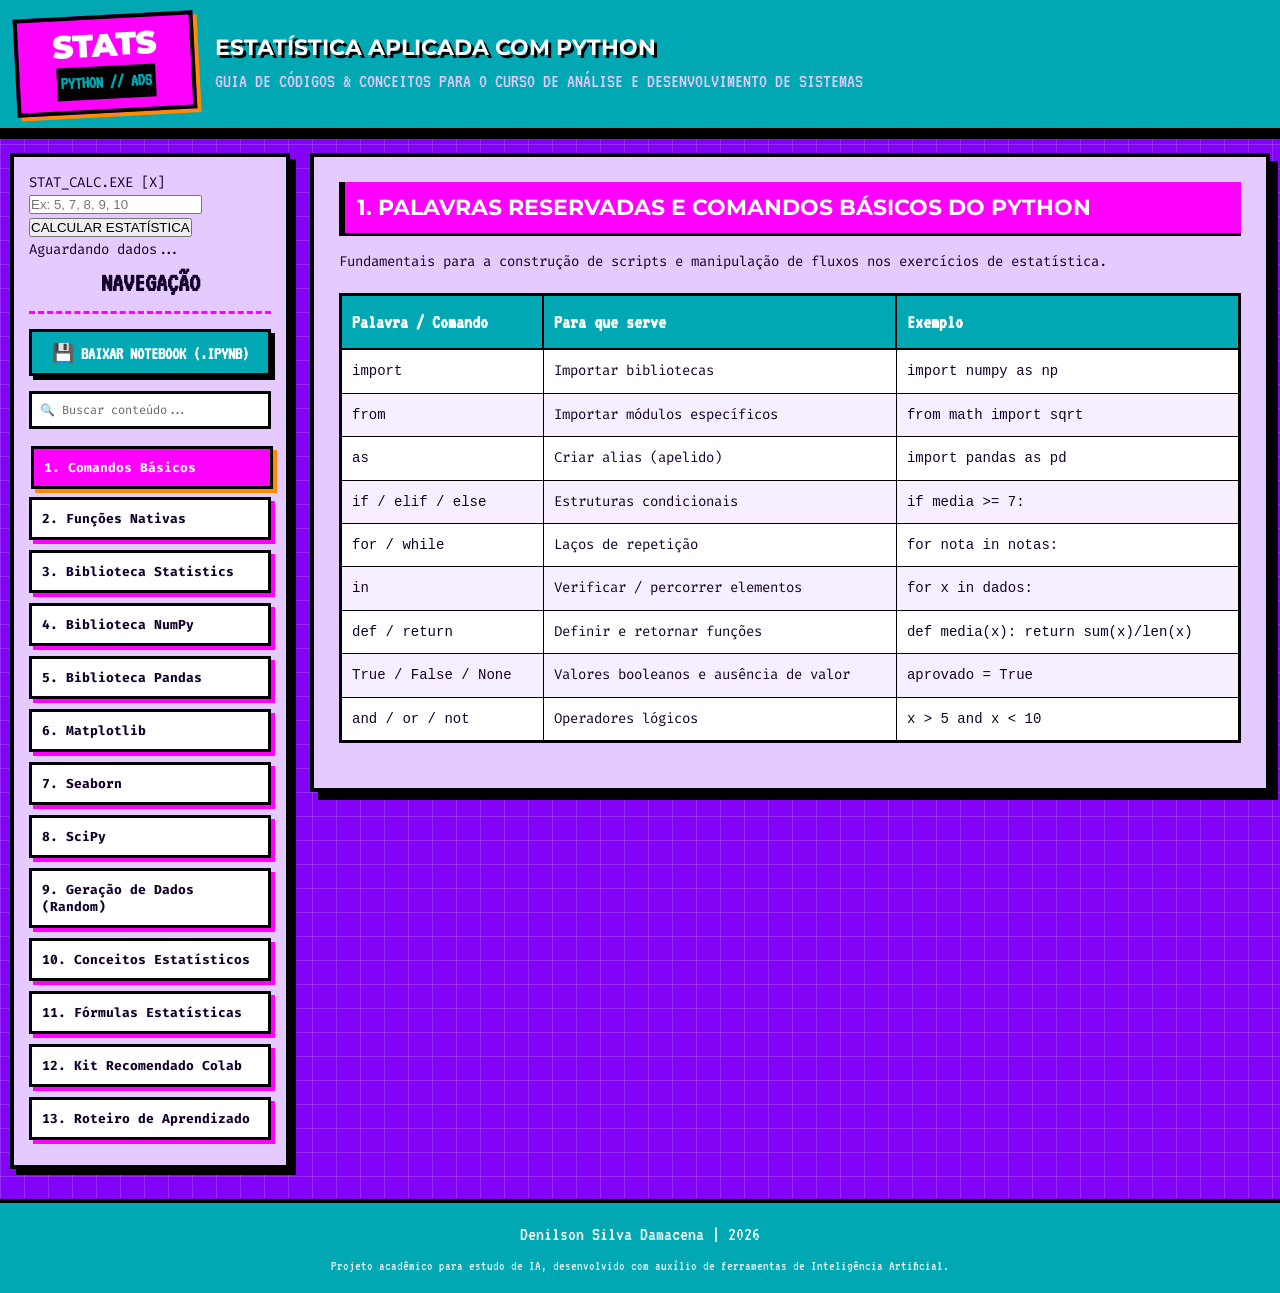
==== commit ba5e7ffc: "Update" ====
--- a/projeto/css/style.css
+++ b/projeto/css/style.css
@@ -0,0 +1,634 @@
+@import url('https://fonts.googleapis.com/css2?family=VT323&family=Fira+Code:wght@400;700&family=Montserrat:wght@800;900&display=swap');
+
+:root {
+    --bg-purple: #8303f7;
+    --panel-lilac: #e5caff;
+    --window-header: #ffffff;
+    --mtv-pink: #ff00ff;
+    --mtv-teal: #00a8b3;
+    --mtv-orange: #ff8c00;
+    --win-gray: #c0c0c0;
+    --text-dark: #12002b;
+    --text-white: #ffffff;
+    --shadow-black: #000000;
+}
+
+* {
+    box-sizing: border-box;
+    margin: 0;
+    padding: 0;
+    scrollbar-width: thin;
+    scrollbar-color: var(--mtv-pink) var(--bg-purple);
+}
+
+::-webkit-scrollbar {
+    width: 12px;
+    height: 12px;
+}
+
+::-webkit-scrollbar-track {
+    background-color: var(--bg-purple);
+}
+
+::-webkit-scrollbar-thumb {
+    background-color: var(--mtv-pink);
+    border: 2px solid var(--shadow-black);
+}
+
+::-webkit-scrollbar-thumb:hover {
+    background-color: var(--mtv-teal);
+}
+
+body {
+    background-color: var(--bg-purple);
+    color: var(--text-dark);
+    font-family: 'Fira Code', monospace;
+    font-size: 14px;
+    line-height: 1.6;
+    background-image:
+        linear-gradient(rgba(229, 202, 255, 0.2) 1px, transparent 1px),
+        linear-gradient(90deg, rgba(229, 202, 255, 0.2) 1px, transparent 1px);
+    background-size: 24px 24px;
+}
+
+.header-90s {
+    display: table;
+    width: 100%;
+    background-color: var(--mtv-teal);
+    border-bottom: 5px solid var(--shadow-black);
+    padding: 15px;
+    box-shadow: 0px 6px 0px var(--shadow-black);
+}
+
+.logo-box {
+    display: table-cell;
+    vertical-align: middle;
+    width: 180px;
+    background: var(--mtv-pink);
+    color: var(--text-white);
+    padding: 10px;
+    text-align: center;
+    transform: rotate(-3deg);
+    border: 4px solid var(--shadow-black);
+    box-shadow: 4px 4px 0px var(--mtv-orange);
+}
+
+.logo-text {
+    font-family: 'Montserrat', sans-serif;
+    font-size: 32px;
+    font-weight: 900;
+    display: block;
+    line-height: 1;
+    letter-spacing: -1px;
+}
+
+.logo-sub {
+    font-family: 'VT323', monospace;
+    font-size: 18px;
+    font-weight: bold;
+    background: var(--shadow-black);
+    color: var(--mtv-teal);
+    padding: 2px 4px;
+    display: inline-block;
+    margin-top: 5px;
+}
+
+.header-banner {
+    display: table-cell;
+    vertical-align: middle;
+    padding-left: 20px;
+}
+
+.header-banner h1 {
+    font-family: 'Montserrat', sans-serif;
+    font-size: 22px;
+    color: #ffffff;
+    text-shadow: 3px 3px 0px var(--shadow-black);
+    text-transform: uppercase;
+}
+
+.header-banner p {
+    font-family: 'VT323', monospace;
+    font-size: 20px;
+    color: var(--panel-lilac);
+}
+
+.main-container {
+    display: table;
+    width: 100%;
+    max-width: 1400px;
+    margin: 20px auto;
+    padding: 0 10px;
+}
+
+.sidebar-menu {
+    display: table-cell;
+    width: 280px;
+    vertical-align: top;
+    background-color: var(--panel-lilac);
+    border: 4px solid var(--shadow-black);
+    box-shadow: 6px 6px 0px var(--shadow-black);
+    padding: 15px;
+}
+
+.sidebar-menu h2 {
+    font-family: 'VT323', monospace;
+    font-size: 28px;
+    color: var(--text-dark);
+    text-transform: uppercase;
+    border-bottom: 3px dashed var(--mtv-pink);
+    padding-bottom: 5px;
+    margin-bottom: 15px;
+    text-align: center;
+}
+
+.sidebar-menu ul {
+    list-style: none;
+}
+
+.sidebar-menu li {
+    margin-bottom: 10px;
+}
+
+.search-box {
+    margin-bottom: 15px;
+}
+
+#search-input {
+    width: 100%;
+    padding: 8px;
+    background: #ffffff;
+    border: 3px solid var(--shadow-black);
+    color: var(--text-dark);
+    font-family: 'Fira Code', monospace;
+    font-size: 12px;
+    outline: none;
+}
+
+#search-input::placeholder {
+    color: #666666;
+}
+
+#search-input:focus {
+    border-color: var(--mtv-pink);
+    box-shadow: 2px 2px 0px var(--shadow-black);
+}
+
+.menu-btn {
+    width: 100%;
+    text-align: left;
+    background: #ffffff;
+    color: var(--text-dark);
+    border: 3px solid var(--shadow-black);
+    padding: 10px;
+    font-family: 'Fira Code', monospace;
+    font-size: 13px;
+    font-weight: bold;
+    cursor: pointer;
+    box-shadow: 4px 4px 0px var(--mtv-pink);
+    transition: all 0.1s ease;
+    display: block;
+}
+
+.menu-btn:hover {
+    background-color: var(--mtv-teal);
+    color: #ffffff;
+    border-color: var(--shadow-black);
+    box-shadow: 4px 4px 0px var(--shadow-black);
+    transform: translate(-2px, -2px);
+}
+
+.menu-btn.active {
+    background-color: var(--mtv-pink);
+    color: #ffffff;
+    border-color: var(--shadow-black);
+    box-shadow: 4px 4px 0px var(--mtv-orange);
+    transform: translate(2px, 2px);
+}
+
+.content-area {
+    display: table-cell;
+    vertical-align: top;
+    padding-left: 20px;
+}
+
+.content-section {
+    display: none;
+    background: var(--panel-lilac);
+    border: 4px solid var(--shadow-black);
+    box-shadow: 8px 8px 0px var(--shadow-black);
+    padding: 25px;
+    min-height: 500px;
+    color: var(--text-dark);
+}
+
+.content-section.active {
+    display: block;
+}
+
+.content-section h2 {
+    font-family: 'Montserrat', sans-serif;
+    font-size: 22px;
+    color: #ffffff;
+    background: var(--mtv-pink);
+    padding: 8px 12px;
+    border-left: 6px solid var(--shadow-black);
+    border-bottom: 3px solid var(--shadow-black);
+    margin-bottom: 15px;
+    text-transform: uppercase;
+}
+
+.content-section h3 {
+    font-size: 16px;
+    color: var(--bg-purple);
+    margin: 20px 0 10px 0;
+}
+
+.content-section p {
+    margin-bottom: 15px;
+    color: var(--text-dark);
+}
+
+.crt-monitor {
+    background-color: var(--panel-lilac);
+    border: 4px solid var(--shadow-black);
+    border-radius: 8px;
+    padding: 15px;
+    box-shadow: 6px 6px 0px var(--shadow-black);
+    margin-bottom: 20px;
+    display: none;
+}
+
+.crt-monitor.active {
+    display: block;
+}
+
+.monitor-screen {
+    background-color: var(--bg-purple);
+    border: 3px solid var(--shadow-black);
+    border-radius: 4px;
+    padding: 25px;
+    text-align: center;
+    box-shadow: inset 0 0 15px rgba(0, 0, 0, 0.6);
+}
+
+.loader-content {
+    display: flex;
+    flex-direction: column;
+    align-items: center;
+    justify-content: center;
+}
+
+.python-gif {
+    max-width: 110px;
+    height: auto;
+    margin-bottom: 15px;
+    image-rendering: pixelated;
+}
+
+.loading-bar {
+    width: 80%;
+    max-width: 280px;
+    height: 18px;
+    border: 2px solid var(--shadow-black);
+    background: #ffffff;
+    padding: 2px;
+    margin-bottom: 12px;
+}
+
+.loading-fill {
+    width: 0%;
+    height: 100%;
+    background-color: var(--mtv-pink);
+    animation: fillProgress 1.2s ease-in-out infinite;
+}
+
+.loading-text {
+    color: #ffffff;
+    font-family: 'VT323', monospace;
+    font-size: 22px;
+    text-shadow: 2px 2px 0px var(--shadow-black);
+}
+
+.blink {
+    animation: blinkAnim 0.8s infinite;
+}
+
+.table-90s {
+    width: 100%;
+    border-collapse: collapse;
+    margin: 20px 0;
+    background: #ffffff;
+    border: 3px solid var(--shadow-black);
+}
+
+.table-90s th {
+    background-color: var(--mtv-teal);
+    color: #ffffff;
+    font-family: 'VT323', monospace;
+    font-size: 20px;
+    padding: 10px;
+    border: 2px solid var(--shadow-black);
+    text-align: left;
+}
+
+.table-90s td {
+    padding: 10px;
+    border: 1px solid var(--shadow-black);
+    color: var(--text-dark);
+}
+
+.table-90s tr:nth-child(even) {
+    background-color: rgba(229, 202, 255, 0.3);
+}
+
+.code-box {
+    position: relative;
+    background-color: var(--bg-purple);
+    border: 3px solid var(--shadow-black);
+    box-shadow: 4px 4px 0px var(--mtv-teal);
+    padding: 35px 15px 15px 15px;
+    margin: 15px 0;
+    overflow-x: auto;
+}
+
+.code-box code {
+    color: #ffffff;
+    font-family: 'Fira Code', monospace;
+    font-size: 13px;
+    white-space: pre-wrap;
+}
+
+.copy-btn {
+    position: absolute;
+    top: 5px;
+    right: 5px;
+    background: var(--mtv-orange);
+    color: #ffffff;
+    border: 2px solid var(--shadow-black);
+    font-family: 'VT323', monospace;
+    font-size: 14px;
+    padding: 2px 8px;
+    cursor: pointer;
+    box-shadow: 2px 2px 0px var(--shadow-black);
+    transition: all 0.1s ease;
+}
+
+.copy-btn:hover {
+    background: var(--mtv-pink);
+}
+
+.copy-btn.copied {
+    background: var(--mtv-teal);
+}
+
+.note-box {
+    background-color: #ffffff;
+    color: var(--text-dark);
+    border: 3px solid var(--shadow-black);
+    padding: 12px;
+    font-weight: bold;
+    margin-top: 20px;
+    box-shadow: 4px 4px 0px var(--mtv-pink);
+}
+
+.concept-block {
+    background: #ffffff;
+    border: 2px solid var(--shadow-black);
+    padding: 12px;
+    margin-bottom: 12px;
+    border-left: 6px solid var(--mtv-pink);
+    box-shadow: 3px 3px 0px var(--shadow-black);
+}
+
+.roadmap-list {
+    margin-left: 20px;
+}
+
+.roadmap-list li {
+    margin-bottom: 10px;
+    padding: 6px 10px;
+    background: #ffffff;
+    border: 2px solid var(--shadow-black);
+    border-left: 6px solid var(--mtv-teal);
+}
+
+.dos-terminal {
+    background: var(--bg-purple);
+    border: 4px solid var(--shadow-black);
+    box-shadow: 6px 6px 0px var(--shadow-black);
+    margin-top: 30px;
+    padding: 15px;
+    color: #ffffff;
+    font-family: 'Fira Code', monospace;
+}
+
+.dos-header {
+    border-bottom: 2px solid var(--mtv-pink);
+    padding-bottom: 5px;
+    margin-bottom: 10px;
+    font-weight: bold;
+    display: flex;
+    justify-content: space-between;
+}
+
+.dos-input-group {
+    display: flex;
+    gap: 10px;
+    margin: 10px 0;
+}
+
+.dos-input {
+    flex: 1;
+    background: #ffffff;
+    border: 2px solid var(--shadow-black);
+    color: var(--text-dark);
+    padding: 5px;
+    font-family: 'Fira Code', monospace;
+}
+
+.dos-btn {
+    background: var(--mtv-orange);
+    color: #ffffff;
+    border: 2px solid var(--shadow-black);
+    padding: 5px 15px;
+    font-weight: bold;
+    cursor: pointer;
+    box-shadow: 2px 2px 0px var(--shadow-black);
+}
+
+.dos-output {
+    background: rgba(0, 0, 0, 0.4);
+    border: 2px dashed var(--panel-lilac);
+    padding: 10px;
+    min-height: 50px;
+    color: #ffffff;
+}
+
+.glossary-term {
+    color: var(--bg-purple);
+    border-bottom: 2px dashed var(--bg-purple);
+    cursor: help;
+    position: relative;
+    font-weight: bold;
+}
+
+.glossary-term:hover::after {
+    content: attr(data-tooltip);
+    position: absolute;
+    bottom: 125%;
+    left: 50%;
+    transform: translateX(-50%);
+    background: var(--mtv-pink);
+    color: white;
+    padding: 6px 10px;
+    border: 2px solid var(--shadow-black);
+    font-size: 11px;
+    white-space: nowrap;
+    z-index: 100;
+    box-shadow: 3px 3px 0px var(--shadow-black);
+}
+
+.footer-90s {
+    text-align: center;
+    padding: 15px;
+    background: var(--mtv-teal);
+    color: #ffffff;
+    font-family: 'VT323', monospace;
+    font-size: 20px;
+    border-top: 4px solid var(--shadow-black);
+    margin-top: 30px;
+}
+
+.colab-export-btn {
+    width: 100%;
+    background: var(--mtv-teal);
+    color: #ffffff;
+    border: 3px solid var(--shadow-black);
+    padding: 10px;
+    font-family: 'VT323', monospace;
+    font-size: 18px;
+    font-weight: bold;
+    cursor: pointer;
+    box-shadow: 4px 4px 0px var(--shadow-black);
+    margin-bottom: 15px;
+    transition: all 0.1s ease;
+}
+
+.colab-export-btn:hover {
+    background: var(--mtv-pink);
+    transform: translate(-2px, -2px);
+    box-shadow: 6px 6px 0px var(--shadow-black);
+}
+
+.interactive-chart-box {
+    background: #ffffff;
+    border: 3px solid var(--shadow-black);
+    padding: 15px;
+    margin-bottom: 20px;
+    box-shadow: 4px 4px 0px var(--mtv-pink);
+}
+
+.chart-container {
+    position: relative;
+    width: 100%;
+    max-height: 300px;
+}
+
+.chart-controls {
+    display: flex;
+    flex-wrap: wrap;
+    gap: 10px;
+    margin-top: 15px;
+    background: var(--panel-lilac);
+    padding: 10px;
+    border: 2px solid var(--shadow-black);
+}
+
+.control-group {
+    display: flex;
+    align-items: center;
+    gap: 5px;
+    font-size: 12px;
+    font-weight: bold;
+}
+
+.control-group input {
+    width: 50px;
+    padding: 3px;
+    border: 2px solid var(--shadow-black);
+    font-family: 'Fira Code', monospace;
+    text-align: center;
+}
+
+@keyframes fillProgress {
+    0% {
+        width: 0%;
+    }
+
+    50% {
+        width: 70%;
+    }
+
+    100% {
+        width: 100%;
+    }
+}
+
+@keyframes blinkAnim {
+
+    0%,
+    100% {
+        opacity: 1;
+    }
+
+    50% {
+        opacity: 0;
+    }
+}
+
+@media screen and (max-width: 900px) {
+    .main-container {
+        display: flex;
+        flex-direction: column;
+        padding: 0 5px;
+    }
+
+    .sidebar-menu {
+        display: block;
+        width: 100%;
+        margin-bottom: 20px;
+    }
+
+    .content-area {
+        display: block;
+        width: 100%;
+        padding-left: 0;
+    }
+
+    .header-90s {
+        display: flex;
+        flex-direction: column;
+        align-items: center;
+        text-align: center;
+    }
+
+    .logo-box {
+        display: block;
+        width: 100%;
+        margin-bottom: 10px;
+        transform: rotate(0deg);
+    }
+
+    .header-banner {
+        padding-left: 0;
+    }
+
+    .dos-input-group {
+        flex-direction: column;
+    }
+
+    .dos-btn {
+        width: 100%;
+    }
+}
